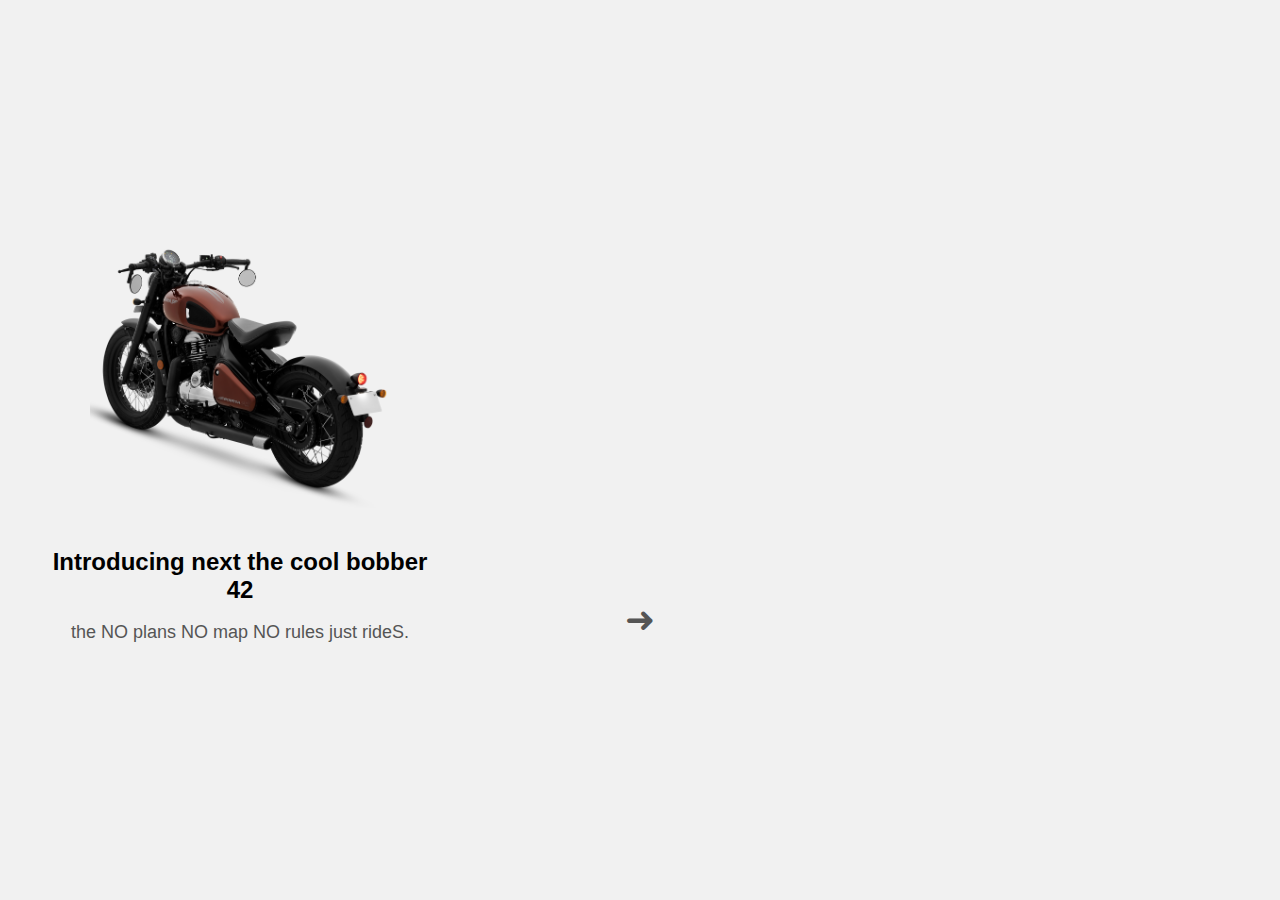
==== bike2.html @ a29f5989 "Add files via upload" ====
<!DOCTYPE html>
<html lang="en">

<head>
    <meta charset="UTF-8">
    <meta name="viewport" content="width=device-width, initial-scale=1.0">
    <link rel="stylesheet" href="styles.css">
    <title>Second Bike</title>
</head>

<body>
    <div class="container">
        <div class="bike-page">
            <img src="slide-03b-mystic-copper.png" alt="JAWA" class="bike-image">
            <div class="bike-info">
                <h1>Introducing next the cool bobber 42</h1>
                <p>the NO plans NO map NO rules 
just rideS.</p>
            </div>
        </div>
        <a href="index.html" class="arrow">&#10140;</a>
    </div>
    <script src="script.js"></script>
</body>

</html>
---- styles.css ----
body {
    font-family: Arial, sans-serif;
    margin: 0;
    padding: 0;
    background-color: #f1f1f1;
    display: flex;
    justify-content: center;
    align-items: center;
    height: 100vh;
}

.container {
    position: relative;
    width: 100%;
    max-width: 400px;
    text-align: center;
}

.bike-page {
    transform: translateX(-100%);
    animation: slideIn 1s forwards;
}

.bike-image {
    width: 100%;
    max-width: 300px;
    border-radius: 10px;
    margin-bottom: 20px;
}

.bike-info h1 {
    font-size: 24px;
    margin-bottom: 10px;
}

.bike-info p {
    font-size: 18px;
    color: #555;
}

.arrow {
    position: absolute;
    bottom: 20px;
    left: 50%;
    transform: translateX(-50%);
    font-size: 36px;
    text-decoration: none;
    color: #555;
    opacity: 0;
    animation: fadeIn 1s forwards 2s;
}

@keyframes slideIn {
    from {
        transform: translateX(-100%);
    }
    to {
        transform: translateX(0);
    }
}

@keyframes fadeIn {
    from {
        opacity: 0;
    }
    to {
        opacity: 1;
    }
}
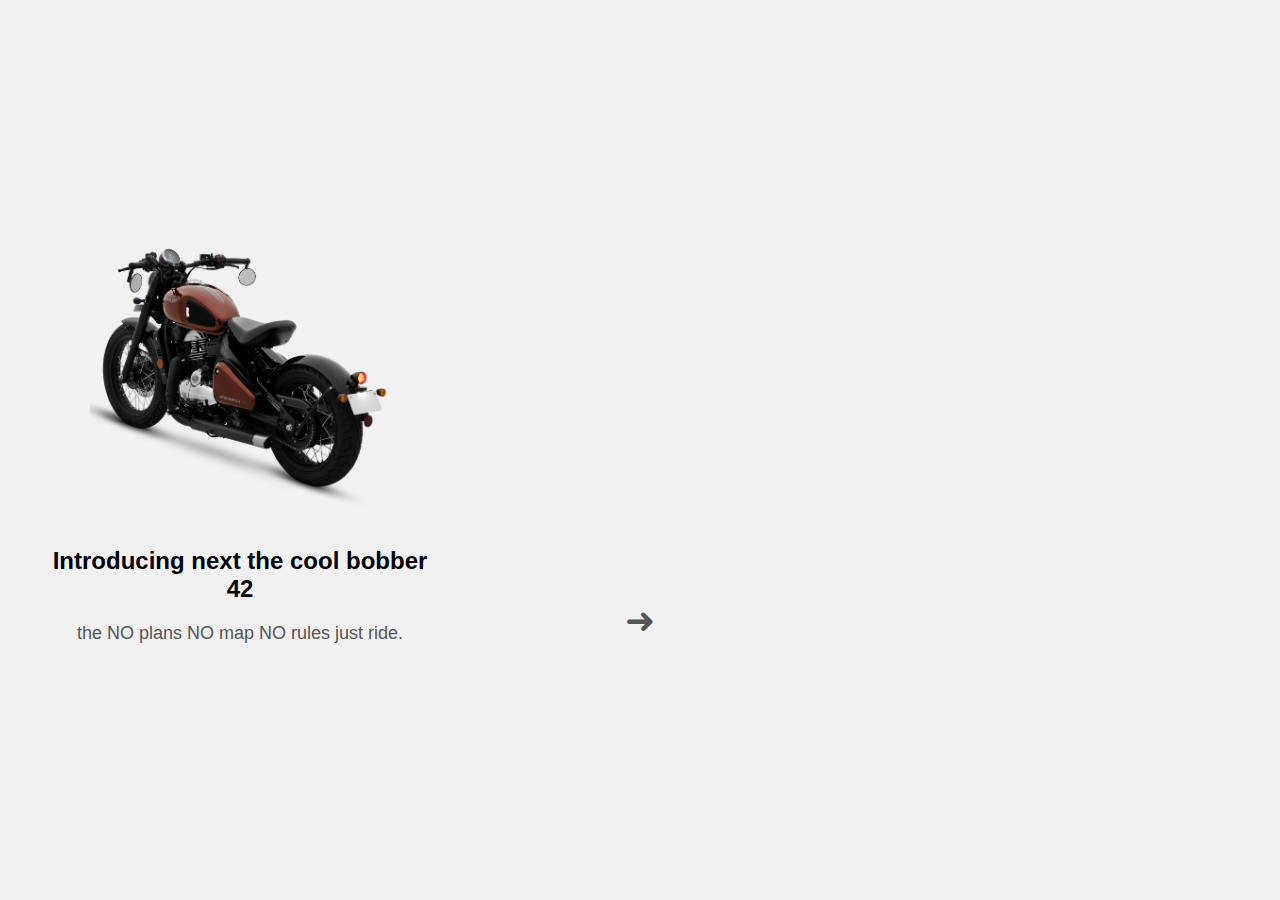
==== commit 0fee3be6: "Update bike2.html" ====
--- a/bike2.html
+++ b/bike2.html
@@ -14,8 +14,10 @@
             <img src="slide-03b-mystic-copper.png" alt="JAWA" class="bike-image">
             <div class="bike-info">
                 <h1>Introducing next the cool bobber 42</h1>
-                <p>the NO plans NO map NO rules 
-just rideS.</p>
+                <h2>                                     </h2>
+                <p>
+                    the NO plans NO map NO rules 
+just ride.</p>
             </div>
         </div>
         <a href="index.html" class="arrow">&#10140;</a>
